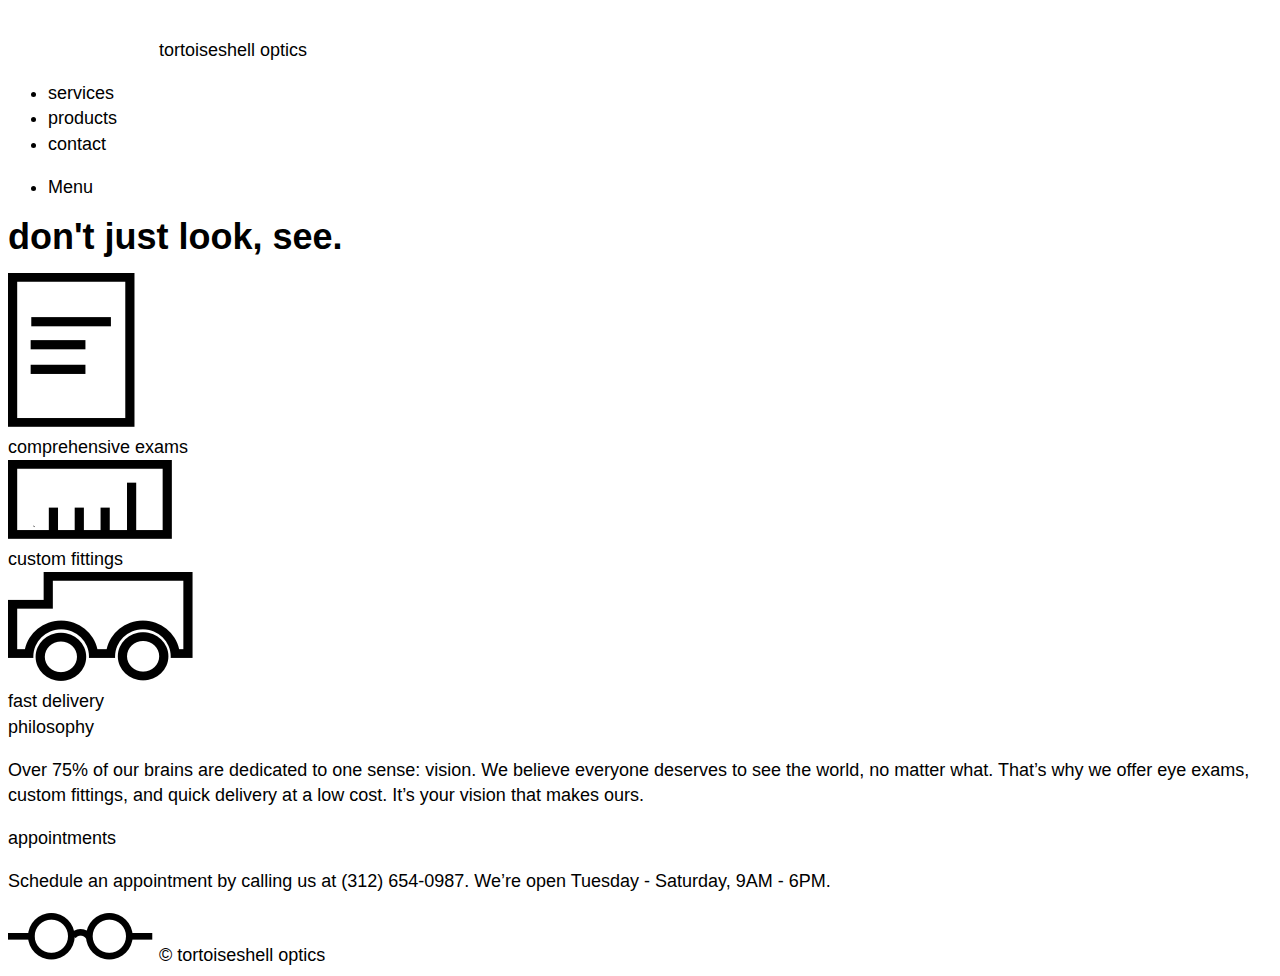
==== index.html @ b40b35fa "Add boilerplate directories, files and html" ====
<!DOCTYPE html>
<html>
  <head>
    <meta charset="utf-8">
    <title>Tortoiseshell Optics</title>
    <link href="resources/css/reset.css" type="text/css" rel="stylesheet">
    <link href="resources/css/style.css" type="text/css"  rel="stylesheet">
    <link href="resources/css/screens.css" type="text/css" rel="stylesheet">
  </head>
  <body>
    <!-- This is the full page container -->
    <div class="container">

    <!-- Main Banner -->
      <div class="main-banner">

    <!-- Company Header/Navigation Bar -->
        <div class="header">
          <img src="resources/images/logo-white.png">
          <span>tortoiseshell optics</span>
          <nav>
            <ul>
              <li>services</li>
              <li>products</li>
              <li>contact</li>
            </ul>
            <ul class="mobile-nav">
              <li>Menu</li>
            </ul>
          </nav>
          <div class="headline">
            <h1>don't just look, see.</h1>
          </div>
        </div>
      </div> <!-- main banner closing div -->

      <!-- Business Services and Info -->
      <div class="services">
        <div class="service exams">
          <div class="image">
            <img src="resources/images/paper-icon.png"/>
          </div>
          <span class="description">comprehensive exams</span>
        </div>
        <div class="service fittings">
          <div class="image">
            <img src="resources/images/ruler-icon.png"/>
          </div>
          <span class="description">custom fittings</span>
        </div>
        <div class="service delivery">
          <div class="image">
            <img src="resources/images/truck-icon.png"/>
          </div>
          <span class="description">fast delivery</span>
        </div>
      </div><!-- services closing div -->
      <div class=" business-info">
        <div class="info">
          <span class="title">philosophy</span>
          <p>Over 75% of our brains are dedicated to one sense: vision. We believe everyone deserves to see the world,
            no matter what. That’s why we offer eye exams, custom fittings, and quick delivery at a low cost.
            It’s your vision that makes ours.</p>
        </div>
        <div class="info">
          <span class="title">appointments</span>
          <p>Schedule an appointment by calling us at (312) 654-0987. We’re open Tuesday - Saturday, 9AM - 6PM.</p>
        </div>
      </div>
    </div><!-- full page container closing div -->

    <!-- Footer Section -->
    <footer>
      <div class="footer">
        <img src="resources/images/logo-black.png">
        &copy; tortoiseshell optics
      </div>
    </footer>
  </body>
</html>
---- resources/css/style.css ----
/* Default Styles */

html {
    font-size: 18px;
  }

body {
  font-family: Helvetica, cursive;
  line-height: 1.4rem;
}
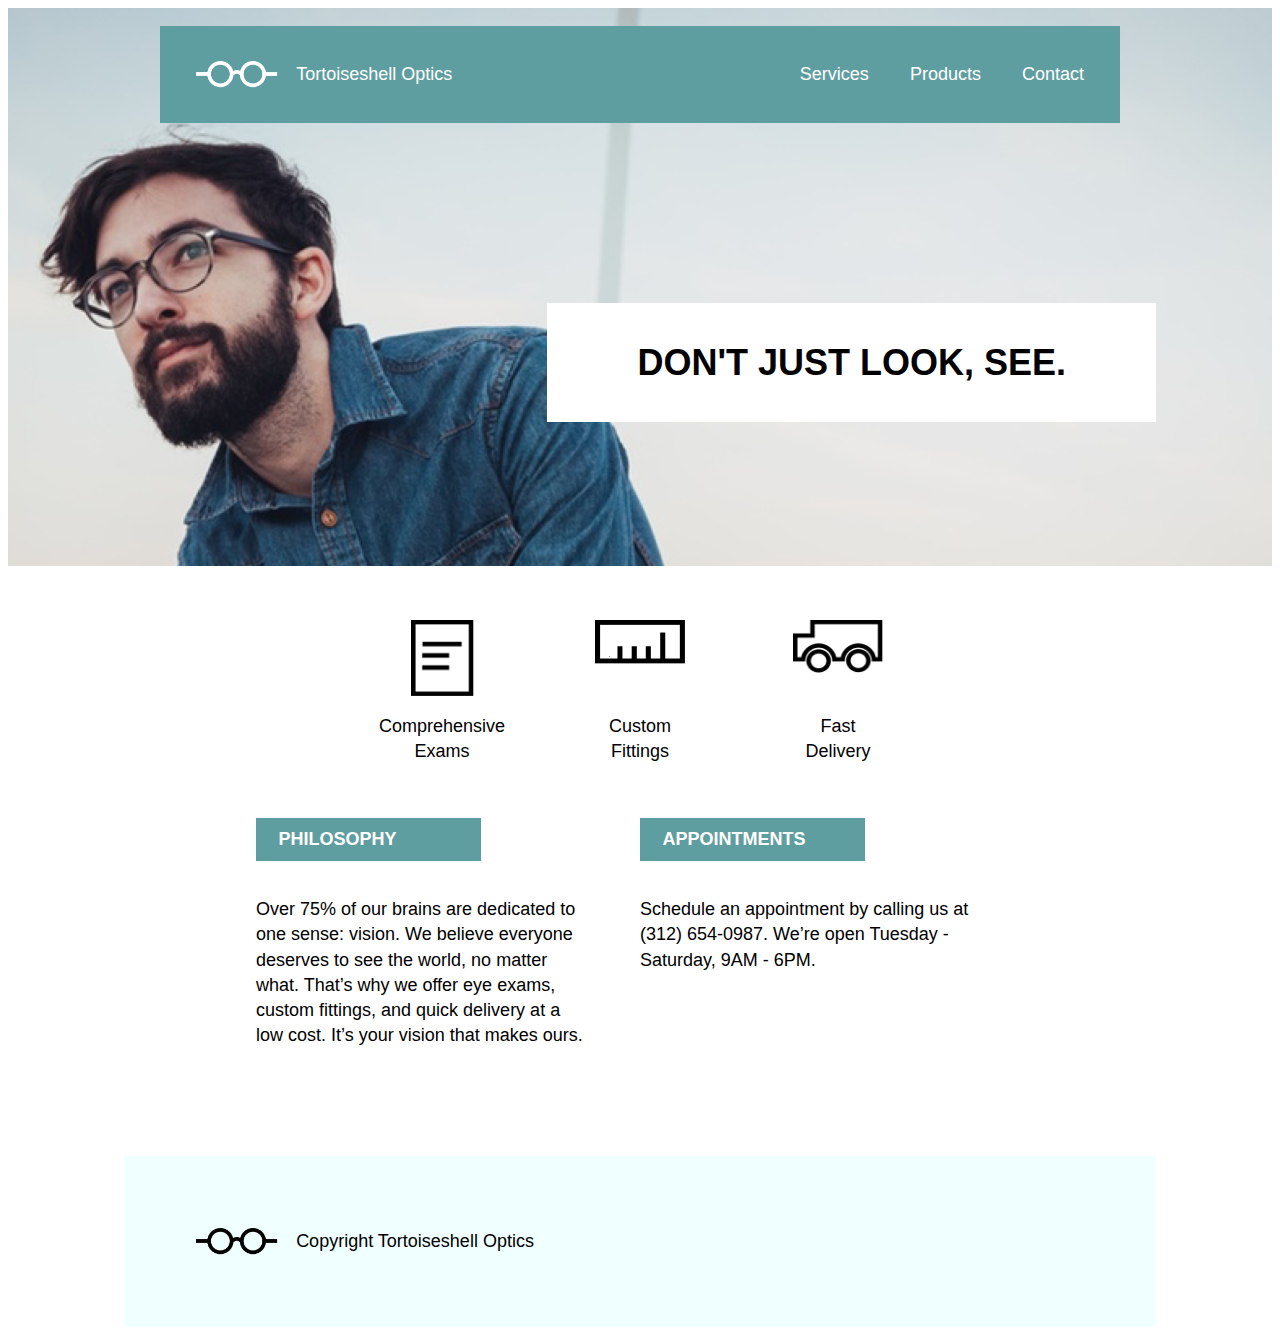
==== commit a0a822a3: "Final clean up." ====
--- a/index.html
+++ b/index.html
@@ -1,80 +1,88 @@
-<!DOCTYPE html>
-<html>
-  <head>
-    <meta charset="utf-8">
-    <title>Tortoiseshell Optics</title>
-    <link href="resources/css/reset.css" type="text/css" rel="stylesheet">
-    <link href="resources/css/style.css" type="text/css"  rel="stylesheet">
-    <link href="resources/css/screens.css" type="text/css" rel="stylesheet">
-  </head>
-  <body>
-    <!-- This is the full page container -->
-    <div class="container">
-
-    <!-- Main Banner -->
-      <div class="main-banner">
-
-    <!-- Company Header/Navigation Bar -->
-        <div class="header">
-          <img src="resources/images/logo-white.png">
-          <span>tortoiseshell optics</span>
-          <nav>
-            <ul>
-              <li>services</li>
-              <li>products</li>
-              <li>contact</li>
-            </ul>
-            <ul class="mobile-nav">
-              <li>Menu</li>
-            </ul>
-          </nav>
-          <div class="headline">
-            <h1>don't just look, see.</h1>
-          </div>
-        </div>
-      </div> <!-- main banner closing div -->
-
-      <!-- Business Services and Info -->
-      <div class="services">
-        <div class="service exams">
-          <div class="image">
-            <img src="resources/images/paper-icon.png"/>
-          </div>
-          <span class="description">comprehensive exams</span>
-        </div>
-        <div class="service fittings">
-          <div class="image">
-            <img src="resources/images/ruler-icon.png"/>
-          </div>
-          <span class="description">custom fittings</span>
-        </div>
-        <div class="service delivery">
-          <div class="image">
-            <img src="resources/images/truck-icon.png"/>
-          </div>
-          <span class="description">fast delivery</span>
-        </div>
-      </div><!-- services closing div -->
-      <div class=" business-info">
-        <div class="info">
-          <span class="title">philosophy</span>
-          <p>Over 75% of our brains are dedicated to one sense: vision. We believe everyone deserves to see the world,
-            no matter what. That’s why we offer eye exams, custom fittings, and quick delivery at a low cost.
-            It’s your vision that makes ours.</p>
-        </div>
-        <div class="info">
-          <span class="title">appointments</span>
-          <p>Schedule an appointment by calling us at (312) 654-0987. We’re open Tuesday - Saturday, 9AM - 6PM.</p>
-        </div>
-      </div>
-    </div><!-- full page container closing div -->
-
-    <!-- Footer Section -->
-    <footer>
-      <div class="footer">
-        <img src="resources/images/logo-black.png">
-        &copy; tortoiseshell optics
-      </div>
-    </footer>
-  </body>
-</html>
+<!DOCTYPE html>
+<html>
+  <head>
+    <meta charset="utf-8">
+    <title>Tortoiseshell Optics | Welcome!!</title>
+    <link rel="stylesheet" href="resources/css/reset.css" type="text/css">
+    <link rel="stylesheet" href="resources/css/style.css" type="text/css">
+  </head>
+  <body>
+
+    <!-- Header -->
+
+    <header>
+      <nav class="container">
+        <div>
+          <img src="resources/images/logo-white.png"/>
+          <span>Tortoiseshell Optics</span>
+        </div>
+        <div class="menu">
+          <ul>
+            <li>Services</li>
+            <li>Products</li>
+            <li>Contact</li>
+          </ul>
+          <ul class="truncated-menu">
+            <li>Menu</li>
+          </ul>
+        </div>
+      </nav>
+      <div class="flex container">
+        <div class="main-banner">
+          <h1>don't just look, see.</h1>
+        </div>
+      </div>
+    </header>
+
+    <!-- Supporting Section -->
+
+    <section class="supporting">
+
+    <!-- Service Section -->
+
+      <div class="service">
+        <img src="resources/images/paper-icon.png" class="paper-icon"/>
+        <div>Comprehensive Exams</div>
+      </div>
+      <div class="service">
+        <img src="resources/images/ruler-icon.png"/>
+        <div>Custom Fittings</div>
+      </div>
+      <div class="service">
+        <img src="resources/images/truck-icon.png"/>
+        <div>Fast Delivery</div>
+      </div>
+    </section>
+
+    <!-- Info Section -->
+
+    <section class="supporting container">
+      <div class="info">
+        <div class="title">
+        PHILOSOPHY
+        </div>
+        <p>
+        Over 75% of our brains are dedicated to one sense: vision.
+        We believe everyone deserves to see the world, no matter what.
+        That’s why we offer eye exams, custom fittings, and quick delivery
+        at a low cost. It’s your vision that makes ours.
+        </p>
+      </div>
+      <div class="info">
+        <div class="title">
+        APPOINTMENTS
+        </div>
+        <p>
+        Schedule an appointment by calling us at (312) 654-0987. We’re open Tuesday - Saturday, 9AM - 6PM.
+        </p>
+      </div>
+    </section>
+
+    <!-- Footer -->
+
+    <footer class="container">
+      <img src="resources/images/logo-black.png"/>
+      <div>Copyright Tortoiseshell Optics</div>
+    </footer>
+  </body>
+</html>
--- a/resources/css/style.css
+++ b/resources/css/style.css
@@ -1,10 +1,248 @@
-/* Default Styles */
+/* Universal Styles */
 
 html {
-    font-size: 18px;
-  }
+  font-family: Helvetica, sans-serif;
+  font-size: 18px;
+  background-color: white;
+}
 
 body {
-  font-family: Helvetica, cursive;
   line-height: 1.4rem;
 }
+h1, h4 {
+  text-transform: uppercase;
+}
+
+
+.container {
+  max-width: 960px;
+  margin: auto;
+}
+
+.flex {
+  display: flex;
+}
+
+/* Header */
+
+header {
+  background: url("../images/glasses-bg.png") no-repeat center center ;
+  background-repeat: no-repeat;
+  background-position: center;
+  background-size: cover;
+  padding-top: 1rem;
+  height: 30rem;
+}
+
+h1 {
+  font-size: 2rem;
+  font-weight: bold;
+  margin: .67em 0;
+}
+
+nav {
+  padding: 1rem 0;
+  background-color: cadetblue;
+  color: white;
+  display: flex;
+  align-items: center;
+  justify-content: space-between;
+}
+
+nav div {
+  display: flex;
+  align-items: center;
+}
+
+nav img {
+  height: 1.5rem;
+  margin-left: 2rem;
+  margin-right: 1rem;
+}
+
+ul {
+  margin-right: 1rem;
+}
+
+ul li {
+  display: inline;
+  padding: 0 1rem;
+}
+
+.truncated-menu {
+  display: none;
+}
+
+header .flex {
+  justify-content: flex-end;
+}
+
+.main-banner {
+  background-color: white;
+  padding: 0.75rem 5rem;
+  display: inline-block;
+  margin-top: 10rem;
+  margin-right: -2rem;
+  line-height: 2.4rem;
+}
+
+@media only screen and (max-width: 1024px) {
+  header {
+    padding-top: 0;
+    height: 22rem;
+  }
+
+  nav.container {
+    max-width: 100%;
+  }
+
+  .main-banner {
+    padding: 0.75rem 4rem;
+    margin-top: 5rem;
+    margin-right: 2rem;
+  }
+
+  .main-banner h1 {
+    font-size: 1.33rem;
+  }
+}
+
+@media only screen and (max-width: 700px) {
+  .menu ul {
+    display: none;
+  }
+
+  .menu ul.truncated-menu {
+    display: block;
+  }
+}
+
+@media only screen and (max-width: 560px) {
+  header div span {
+    display: none;
+  }
+
+  header {
+    background-position: 20%;
+    height: 17rem;
+  }
+
+  .main-banner {
+    padding: 0 1rem;
+    margin: 9rem auto 0 auto;
+    width: 100%;
+    text-align: center;
+  }
+
+  .main-banner h1 {
+    font-size: 1rem;
+  }
+}
+
+/* Supporting Sections */
+
+.supporting {
+  display: flex;
+  justify-content: center;
+}
+
+@media only screen and (max-width: 560px) {
+  .supporting {
+    flex-direction: column;
+    align-items: center;
+    justify-content: flex-start;
+    margin-top: 3rem;
+  }
+}
+
+/* Service Section */
+
+.service {
+  display: flex;
+  flex-direction: column;
+  justify-content: space-between;
+  align-items: center;
+  text-align: center;
+  margin: 3rem;
+  width: 5rem;
+  height: 8rem;
+}
+
+.service img {
+  width: 5rem;
+  margin-bottom: 1rem;
+}
+
+.service img.paper-icon {
+  width: 3.5rem;
+}
+
+@media only screen and (max-width: 560px) {
+  .service {
+    height: auto;
+    margin: .77rem;
+    font-size: .77rem;
+  }
+}
+
+/* Info Section */
+
+.info {
+  width: 35%;
+  margin-right: 5%;
+  margin-bottom: 4rem;
+}
+
+.info p {
+  padding: 1rem 0;
+}
+
+.title {
+  background-color: cadetblue;
+  padding: 0.5rem 1.25rem;
+  font-weight: bold;
+  color: white;
+  max-width: 10rem;
+}
+
+@media only screen and (max-width: 560px) {
+  .info {
+    width: auto;
+  }
+
+  .info .title {
+    width: 100%;
+    max-width: 100%;
+    text-align: center;
+  }
+
+  .info p {
+    padding: 1rem;
+    font-size: .77rem;
+  }
+}
+
+/* Footer */
+
+footer {
+  background-color: azure;
+  padding: 4rem 2rem;
+  display: flex;
+  align-items: center;
+}
+
+footer img {
+  height: 1.5rem;
+  margin-left: 2rem;
+  margin-right: 1rem;
+}
+
+@media only screen and (max-width: 560px) {
+  footer {
+    justify-content: center;
+  }
+
+  footer div {
+    display: none;
+  }
+}
